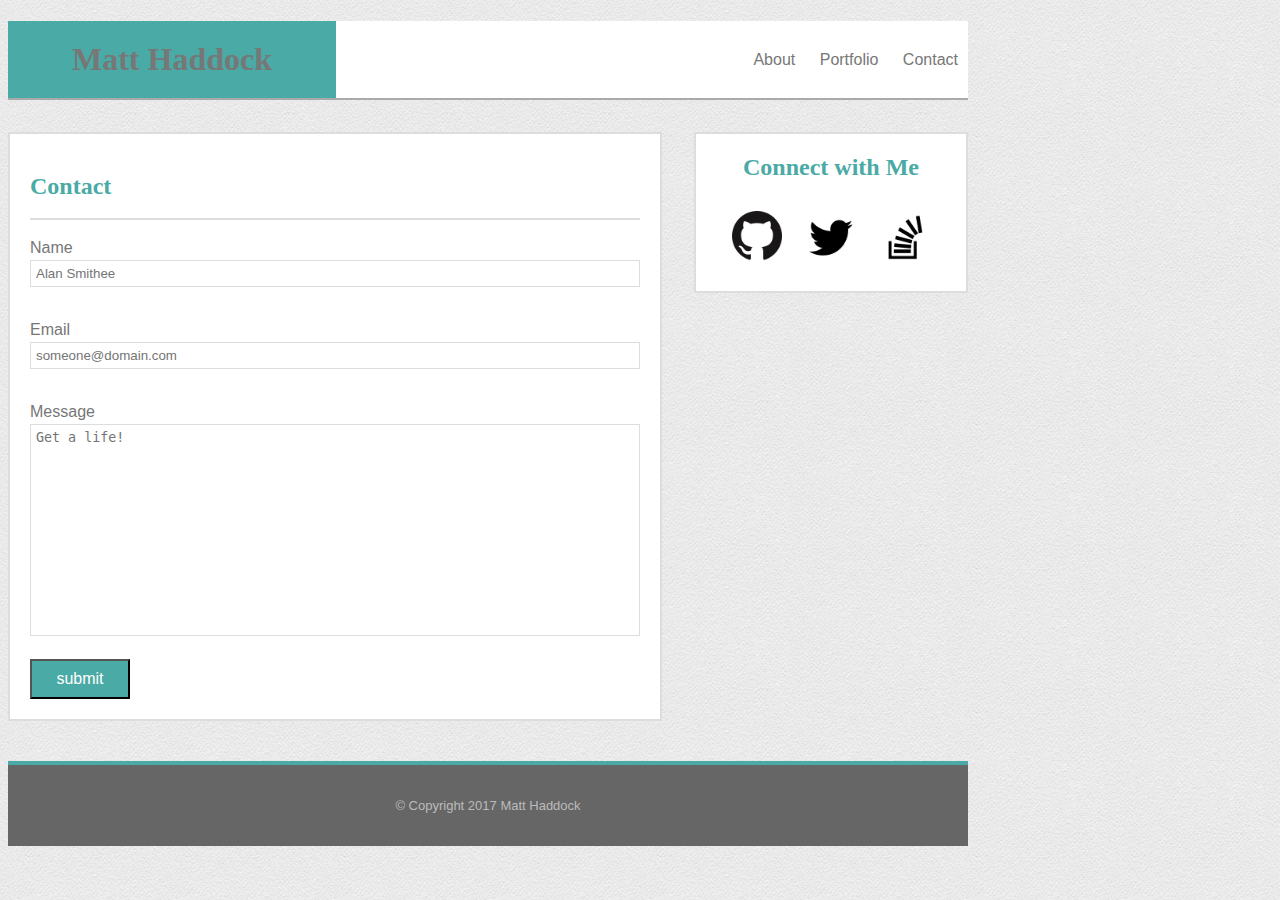
==== contact.html @ 69eca318 "initial site files" ====
<!doctype html>

<html lang="en">
<head>
  <meta charset="utf-8">

  <title>Basic Portfolio - About</title>
  <meta name="description" content="Development for web, app, and life">
  <meta name="author" content="">

  <!-- <link rel="stylesheet" href="assets/css/reset.css"> -->
  <link rel="stylesheet" href="assets/css/style.css">
  <!--[if lt IE 9]>
    <script src="https://cdnjs.cloudflare.com/ajax/libs/html5shiv/3.7.3/html5shiv.js"></script>
  <![endif]-->
</head>

<body>
<!--  <div id="container"> -->
  <header>
    <h1>Matt Haddock</h1>
    <nav>
      <ul>
        <li><a href="index.html">About</a></li>
        <li><a href="portfolio.html">Portfolio</a></li>
        <li><a href="contact.html">Contact</a></li>
      </ul>
    </nav>
  </header>
  <div id="sidebar">
    <h2>Connect with Me</h2>
    <ul>
      <li><a href="http://www.github.com/ModularProductions"><img src="assets/images/github.png" width="50" height="50" alt="GitHub" /></a></li>
      <li><a href="http://www.twitter.com/TheNosferadude"><img src="assets/images/twitter.png" width="50" height="50" alt="Twitter" /></a></li>
      <li><a href="http://www.stackoverflow.com/users/8679340/nosferadude"><img src="assets/images/stackoverflow.png" width="50" height="50" alt="Stack Overflow" /></a></li>
    </ul>
  </div> <!-- sidebar -->
  <section id="content">
    <h2>Contact</h2>
    <form method="post" name="myemailform" action="contact.php">
        <p>
          <label for='name'>Name</label><br>
          <input type="text" name="name" placeholder="Alan Smithee">
        </p>
        <p>
          <label for='email'>Email</label><br>
          <input type="email" name="email" placeholder="someone@domain.com">
        </p>
        <p>
          <label for='message'>Message</label> <br>
          <textarea name="message" placeholder="Get a life!"></textarea>
        </p>
        <input type="submit" name='submit' value="submit">
      </form>
  </section> <!-- content -->
  <footer>
    <p>© Copyright 2017 Matt Haddock</p>
  </footer>
<!--  </div> container -->
</body>
</html>
---- assets/css/style.css ----
body {
    width: 960px;
    background: url("../images/creampaper.png");
    font-family: 'Arial', 'Helvetica Neue', Helvetica, sans-serif;
    color: #777;
}

header {
    border-bottom: 2px solid #aaa;
    width: 100%;
    position: relative;
    background-color: #fff;
    margin-bottom: 2em;
}

nav {
    position: absolute;
    top: 4px;
    right: 0;
}

#content {
    width: 610px;
    background-color: #fff;
    padding: 20px;
    line-height: 150%;
    margin-bottom: 40px;
    border: 2px solid #ddd;    
}

#sidebar {
    width: 270px;
    text-align: center;
    background-color: #fff;
    float: right;
    border: 2px solid #ddd;    
    
}

#content img {
    float: left;
    margin-right: 20px;
}

#content ul {
    display: inline-block;
}

footer {
    display: block;
    width: 100%;
    padding: 20px 0;
    border-top: solid 4px #4aaaa5;
    background-color: #666;
    font-size: small;
    color: #bbb;
    text-align: center;
}

.divider {
    height: 2px;
    background-color: #b3b3b3;
    margin: 0 auto 20px;
}

a {
    text-decoration: none;
    color: inherit;
}

a:hover {
    color: #4aaaa5;
}

ul {
    padding-left: 0;
}

li {
    list-style: none;
    display: inline-block;
    margin: 10px;
}

h1 {
    padding: 20px;
    width: 9em;
    text-align: center;
    margin-bottom: 0;
    background-color: #4aaaa5;
    color: #777;
    font-family: 'Georgia', Times, Times New Roman, serif;    
}

#content h2 {
    border-bottom: solid 2px #ddd;
    width:100%;
    margin-bottom: 10px;
    padding-bottom: 20px;
}

h2 {
    font-family: 'Georgia', Times, Times New Roman, serif;
    color: #4aaaa5;
}

#portfolio p {
    display: block;
    width: 250px;
    margin-top: 140px;
    padding: 15px 0;
    background-color: #4aaaa5;
    text-align: center;
    color: white;
    position: absolute;
}

input[type=text], input[type=email], textarea {
    width: 98%;
    padding: 5px;
    margin-bottom: 15px;
    border: solid 1px #ddd;
    color: #777;
}

textarea {
    height: 200px;
    resize: none;
    margin-bottom: 0;
    overflow: auto;
}

input[type=submit] {
    width: 100px;
    background-color: #4aaaa5;
    color: white;
    border-radius: 0px;
    height: 40px;
    font-size: medium;
}
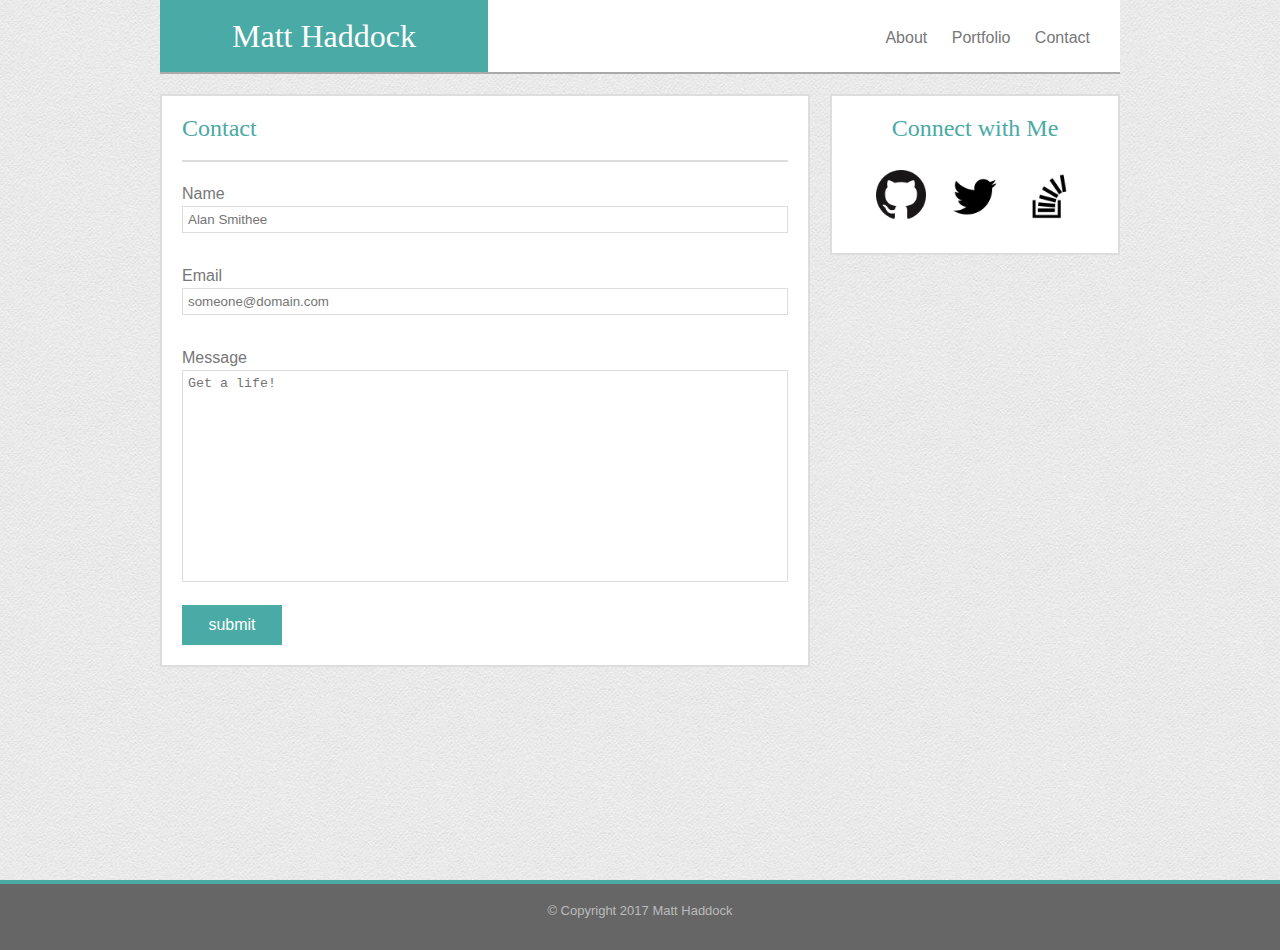
==== commit 066502a6: "Tweaks to match assignment examples" ====
--- a/contact.html
+++ b/contact.html
@@ -8,15 +8,14 @@
   <meta name="description" content="Development for web, app, and life">
   <meta name="author" content="">
 
-  <!-- <link rel="stylesheet" href="assets/css/reset.css"> -->
+  <link rel="stylesheet" href="assets/css/reset.css">
   <link rel="stylesheet" href="assets/css/style.css">
   <!--[if lt IE 9]>
     <script src="https://cdnjs.cloudflare.com/ajax/libs/html5shiv/3.7.3/html5shiv.js"></script>
   <![endif]-->
 </head>
-
 <body>
-<!--  <div id="container"> -->
+<div id="container">    
   <header>
     <h1>Matt Haddock</h1>
     <nav>
@@ -53,9 +52,9 @@
         <input type="submit" name='submit' value="submit">
       </form>
   </section> <!-- content -->
-  <footer>
-    <p>© Copyright 2017 Matt Haddock</p>
-  </footer>
-<!--  </div> container -->
+</div> <!-- container -->
+<footer>
+  <p>© Copyright 2017 Matt Haddock</p>
+</footer>
 </body>
 </html>--- a/assets/css/style.css
+++ b/assets/css/style.css
@@ -1,8 +1,19 @@
+html, body {
+    height: 100%;
+    margin: 0;
+    box-sizing: border-box;    
+}
+
 body {
-    width: 960px;
     background: url("../images/creampaper.png");
     font-family: 'Arial', 'Helvetica Neue', Helvetica, sans-serif;
     color: #777;
+}
+
+#container {
+    width: 960px;
+    margin: 0 auto;
+    min-height: 100%;
 }
 
 header {
@@ -10,28 +21,29 @@
     width: 100%;
     position: relative;
     background-color: #fff;
-    margin-bottom: 2em;
+    margin-bottom: 20px;
 }
 
 nav {
     position: absolute;
-    top: 4px;
-    right: 0;
+    top: 20px;
+    right: 20px;
 }
 
 #content {
-    width: 610px;
+    width: 606px;
     background-color: #fff;
     padding: 20px;
     line-height: 150%;
-    margin-bottom: 40px;
+    margin: 0 0 40px 0;
     border: 2px solid #ddd;    
 }
 
 #sidebar {
-    width: 270px;
+    width: 246px;
     text-align: center;
     background-color: #fff;
+    padding: 20px;
     float: right;
     border: 2px solid #ddd;    
     
@@ -55,12 +67,17 @@
     font-size: small;
     color: #bbb;
     text-align: center;
+    margin-top: -20px;
 }
 
 .divider {
     height: 2px;
     background-color: #b3b3b3;
     margin: 0 auto 20px;
+}
+
+p {
+    margin-bottom: 1em;
 }
 
 a {
@@ -89,19 +106,22 @@
     margin-bottom: 0;
     background-color: #4aaaa5;
     color: #777;
-    font-family: 'Georgia', Times, Times New Roman, serif;    
+    font-family: 'Georgia', Times, Times New Roman, serif;
+    font-size: xx-large;
+    color: #fff;
 }
 
 #content h2 {
     border-bottom: solid 2px #ddd;
     width:100%;
-    margin-bottom: 10px;
     padding-bottom: 20px;
 }
 
 h2 {
     font-family: 'Georgia', Times, Times New Roman, serif;
     color: #4aaaa5;
+    font-size: x-large;
+    margin-bottom: 20px;    
 }
 
 #portfolio p {
@@ -134,7 +154,7 @@
     width: 100px;
     background-color: #4aaaa5;
     color: white;
-    border-radius: 0px;
+    border: none;
     height: 40px;
     font-size: medium;
 }
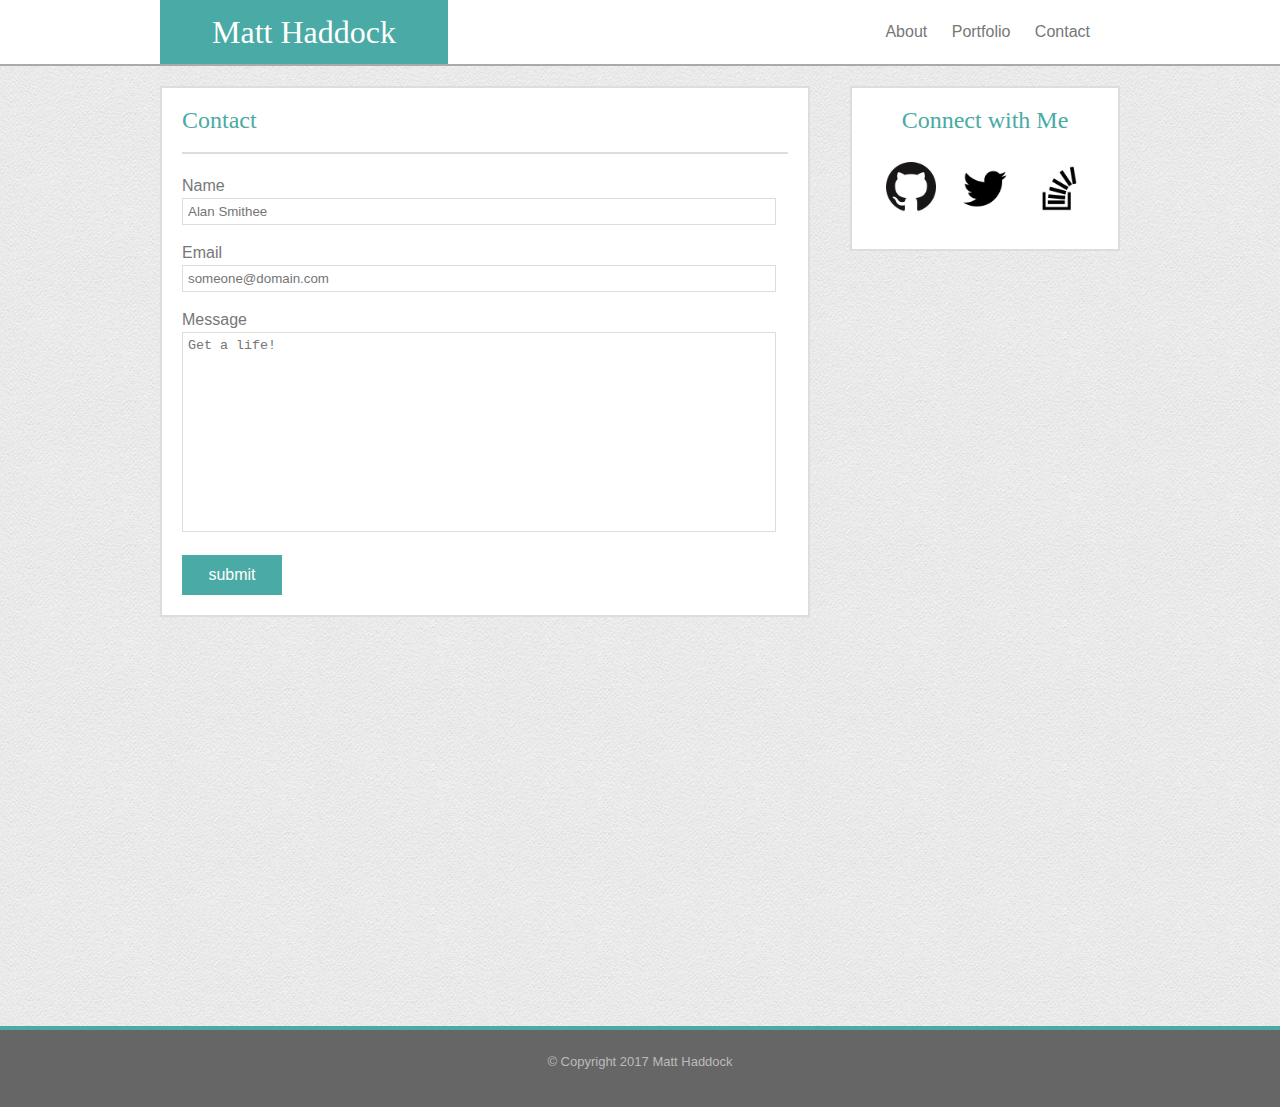
==== commit 91fe6caa: "cleanup, pre sticky footer" ====
--- a/contact.html
+++ b/contact.html
@@ -1,13 +1,10 @@
 <!doctype html>
-
 <html lang="en">
 <head>
   <meta charset="utf-8">
-
   <title>Basic Portfolio - About</title>
   <meta name="description" content="Development for web, app, and life">
-  <meta name="author" content="">
-
+  <meta name="author" content="MTH">
   <link rel="stylesheet" href="assets/css/reset.css">
   <link rel="stylesheet" href="assets/css/style.css">
   <!--[if lt IE 9]>
@@ -15,46 +12,48 @@
   <![endif]-->
 </head>
 <body>
-<div id="container">    
   <header>
-    <h1>Matt Haddock</h1>
-    <nav>
+    <div id="header-content">
+      <h1>Matt Haddock</h1>
+      <nav>
+        <ul>
+          <li><a href="index.html">About</a></li>
+          <li><a href="portfolio.html">Portfolio</a></li>
+          <li><a href="contact.html">Contact</a></li>
+        </ul>
+      </nav>
+    </div> <!-- header-content -->
+  </header>
+  <div id="container">          
+    <div id="sidebar">
+      <h2>Connect with Me</h2>
       <ul>
-        <li><a href="index.html">About</a></li>
-        <li><a href="portfolio.html">Portfolio</a></li>
-        <li><a href="contact.html">Contact</a></li>
+        <li><a href="http://www.github.com/ModularProductions"><img src="assets/images/github.png" width="50" height="50" alt="GitHub" /></a></li>
+        <li><a href="http://www.twitter.com/TheNosferadude"><img src="assets/images/twitter.png" width="50" height="50" alt="Twitter" /></a></li>
+        <li><a href="http://www.stackoverflow.com/users/8679340/nosferadude"><img src="assets/images/stackoverflow.png" width="50" height="50" alt="Stack Overflow" /></a></li>
       </ul>
-    </nav>
-  </header>
-  <div id="sidebar">
-    <h2>Connect with Me</h2>
-    <ul>
-      <li><a href="http://www.github.com/ModularProductions"><img src="assets/images/github.png" width="50" height="50" alt="GitHub" /></a></li>
-      <li><a href="http://www.twitter.com/TheNosferadude"><img src="assets/images/twitter.png" width="50" height="50" alt="Twitter" /></a></li>
-      <li><a href="http://www.stackoverflow.com/users/8679340/nosferadude"><img src="assets/images/stackoverflow.png" width="50" height="50" alt="Stack Overflow" /></a></li>
-    </ul>
-  </div> <!-- sidebar -->
-  <section id="content">
-    <h2>Contact</h2>
-    <form method="post" name="myemailform" action="contact.php">
-        <p>
-          <label for='name'>Name</label><br>
-          <input type="text" name="name" placeholder="Alan Smithee">
-        </p>
-        <p>
-          <label for='email'>Email</label><br>
-          <input type="email" name="email" placeholder="someone@domain.com">
-        </p>
-        <p>
-          <label for='message'>Message</label> <br>
-          <textarea name="message" placeholder="Get a life!"></textarea>
-        </p>
-        <input type="submit" name='submit' value="submit">
-      </form>
-  </section> <!-- content -->
-</div> <!-- container -->
-<footer>
-  <p>© Copyright 2017 Matt Haddock</p>
-</footer>
+    </div> <!-- sidebar -->
+    <section id="content">
+      <h2>Contact</h2>
+      <form method="post" name="myemailform" action="contact.php">
+          <p>
+            <label for='name'>Name</label><br>
+            <input type="text" name="name" placeholder="Alan Smithee">
+          </p>
+          <p>
+            <label for='email'>Email</label><br>
+            <input type="email" name="email" placeholder="someone@domain.com">
+          </p>
+          <p>
+            <label for='message'>Message</label> <br>
+            <textarea name="message" placeholder="Get a life!"></textarea>
+          </p>
+          <input type="submit" name='submit' value="submit">
+        </form>
+    </section> <!-- content -->
+  </div> <!-- container -->
+  <footer>
+    <p>© Copyright 2017 Matt Haddock</p>
+  </footer>
 </body>
 </html>--- a/assets/css/style.css
+++ b/assets/css/style.css
@@ -1,13 +1,16 @@
+* {
+    box-sizing: border-box;        
+}
+
 html, body {
     height: 100%;
-    margin: 0;
-    box-sizing: border-box;    
 }
 
 body {
     background: url("../images/creampaper.png");
     font-family: 'Arial', 'Helvetica Neue', Helvetica, sans-serif;
     color: #777;
+    line-height: 150%;
 }
 
 #container {
@@ -18,35 +21,38 @@
 
 header {
     border-bottom: 2px solid #aaa;
-    width: 100%;
-    position: relative;
     background-color: #fff;
     margin-bottom: 20px;
+    width: 100%;
+}
+
+#header-content {
+    width: 960px;
+    position: relative;
+    margin: 0 auto;
+    display: block;
 }
 
 nav {
     position: absolute;
-    top: 20px;
+    top: 10px;
     right: 20px;
 }
 
 #content {
-    width: 606px;
+    width: 650px;
     background-color: #fff;
     padding: 20px;
-    line-height: 150%;
-    margin: 0 0 40px 0;
     border: 2px solid #ddd;    
 }
 
 #sidebar {
-    width: 246px;
+    width: 270px;
     text-align: center;
     background-color: #fff;
     padding: 20px;
     float: right;
     border: 2px solid #ddd;    
-    
 }
 
 #content img {
@@ -54,26 +60,15 @@
     margin-right: 20px;
 }
 
-#content ul {
-    display: inline-block;
-}
-
 footer {
-    display: block;
-    width: 100%;
     padding: 20px 0;
     border-top: solid 4px #4aaaa5;
     background-color: #666;
     font-size: small;
     color: #bbb;
     text-align: center;
-    margin-top: -20px;
-}
-
-.divider {
-    height: 2px;
-    background-color: #b3b3b3;
-    margin: 0 auto 20px;
+    margin-top: 40px;
+    width: 100%;
 }
 
 p {
@@ -87,10 +82,6 @@
 
 a:hover {
     color: #4aaaa5;
-}
-
-ul {
-    padding-left: 0;
 }
 
 li {
@@ -138,7 +129,6 @@
 input[type=text], input[type=email], textarea {
     width: 98%;
     padding: 5px;
-    margin-bottom: 15px;
     border: solid 1px #ddd;
     color: #777;
 }
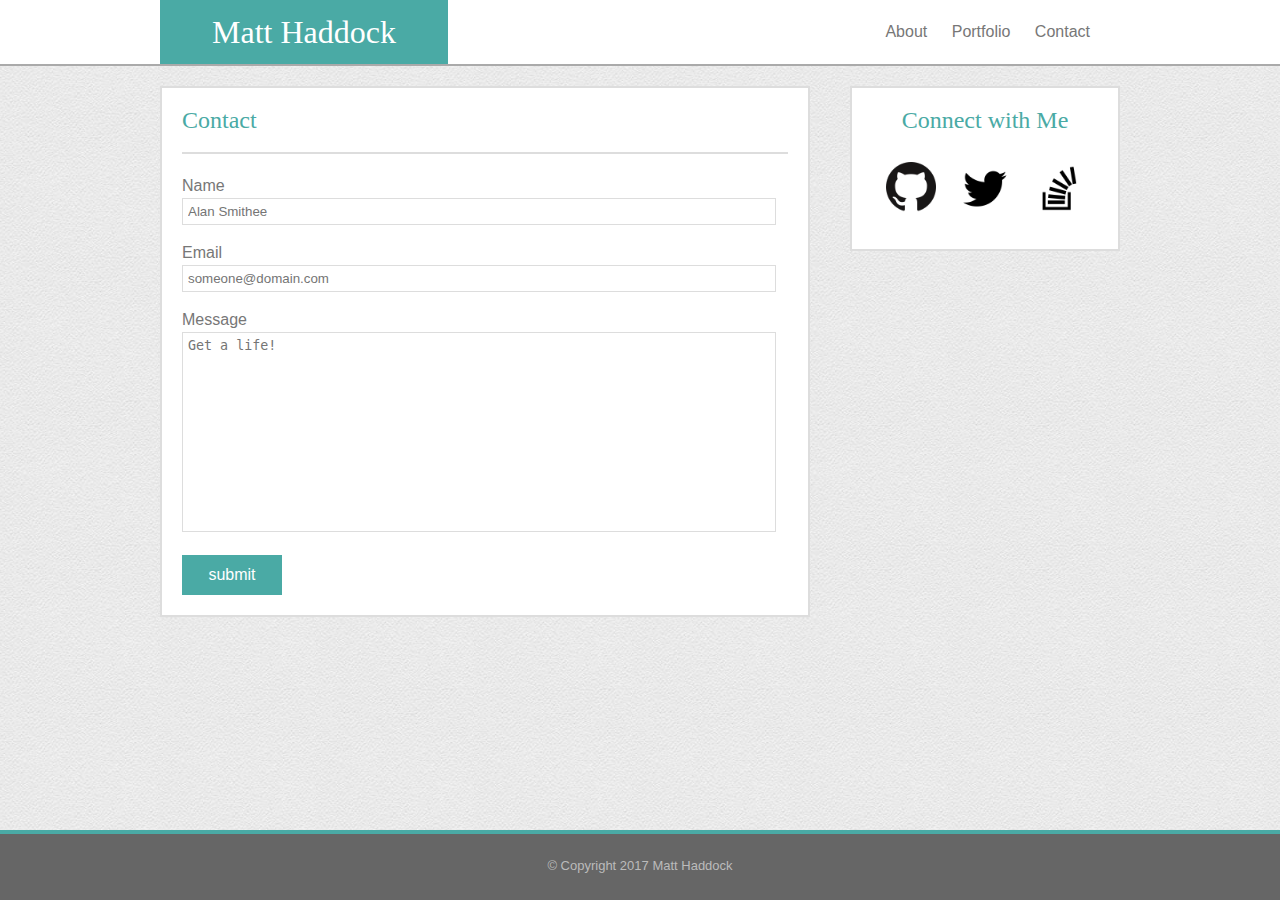
==== commit f7b56b72: "working sticky" ====
--- a/contact.html
+++ b/contact.html
@@ -12,46 +12,48 @@
   <![endif]-->
 </head>
 <body>
-  <header>
-    <div id="header-content">
-      <h1>Matt Haddock</h1>
-      <nav>
+  <div id="wrap">
+    <header>
+      <div id="header-content">
+        <h1>Matt Haddock</h1>
+        <nav>
+          <ul>
+            <li><a href="index.html">About</a></li>
+            <li><a href="portfolio.html">Portfolio</a></li>
+            <li><a href="contact.html">Contact</a></li>
+          </ul>
+        </nav>
+      </div> <!-- header-content -->
+    </header>
+    <div id="main-content">          
+      <section id="sidebar">
+        <h2>Connect with Me</h2>
         <ul>
-          <li><a href="index.html">About</a></li>
-          <li><a href="portfolio.html">Portfolio</a></li>
-          <li><a href="contact.html">Contact</a></li>
+          <li><a href="http://www.github.com/ModularProductions"><img src="assets/images/github.png" width="50" height="50" alt="GitHub" /></a></li>
+          <li><a href="http://www.twitter.com/TheNosferadude"><img src="assets/images/twitter.png" width="50" height="50" alt="Twitter" /></a></li>
+          <li><a href="http://www.stackoverflow.com/users/8679340/nosferadude"><img src="assets/images/stackoverflow.png" width="50" height="50" alt="Stack Overflow" /></a></li>
         </ul>
-      </nav>
-    </div> <!-- header-content -->
-  </header>
-  <div id="container">          
-    <div id="sidebar">
-      <h2>Connect with Me</h2>
-      <ul>
-        <li><a href="http://www.github.com/ModularProductions"><img src="assets/images/github.png" width="50" height="50" alt="GitHub" /></a></li>
-        <li><a href="http://www.twitter.com/TheNosferadude"><img src="assets/images/twitter.png" width="50" height="50" alt="Twitter" /></a></li>
-        <li><a href="http://www.stackoverflow.com/users/8679340/nosferadude"><img src="assets/images/stackoverflow.png" width="50" height="50" alt="Stack Overflow" /></a></li>
-      </ul>
-    </div> <!-- sidebar -->
-    <section id="content">
-      <h2>Contact</h2>
-      <form method="post" name="myemailform" action="contact.php">
-          <p>
-            <label for='name'>Name</label><br>
-            <input type="text" name="name" placeholder="Alan Smithee">
-          </p>
-          <p>
-            <label for='email'>Email</label><br>
-            <input type="email" name="email" placeholder="someone@domain.com">
-          </p>
-          <p>
-            <label for='message'>Message</label> <br>
-            <textarea name="message" placeholder="Get a life!"></textarea>
-          </p>
-          <input type="submit" name='submit' value="submit">
-        </form>
-    </section> <!-- content -->
-  </div> <!-- container -->
+      </section> <!-- sidebar -->
+      <section id="fullbar">
+        <h2>Contact</h2>
+        <form method="post" name="myemailform" action="contact.php">
+            <p>
+              <label for='name'>Name</label><br>
+              <input type="text" name="name" placeholder="Alan Smithee">
+            </p>
+            <p>
+              <label for='email'>Email</label><br>
+              <input type="email" name="email" placeholder="someone@domain.com">
+            </p>
+            <p>
+              <label for='message'>Message</label> <br>
+              <textarea name="message" placeholder="Get a life!"></textarea>
+            </p>
+            <input type="submit" name='submit' value="submit">
+          </form>
+      </section> <!-- fullbar -->
+    </div> <!-- main-content -->
+  </div> <!-- wrap -->
   <footer>
     <p>© Copyright 2017 Matt Haddock</p>
   </footer>
--- a/assets/css/style.css
+++ b/assets/css/style.css
@@ -1,9 +1,11 @@
 * {
-    box-sizing: border-box;        
+    box-sizing: inherit;       
 }
 
 html, body {
     height: 100%;
+    margin: 0;
+    box-sizing: border-box;
 }
 
 body {
@@ -13,10 +15,16 @@
     line-height: 150%;
 }
 
-#container {
+#wrap {
+    min-height: 100%;
+    padding-bottom: 20px;
+    width: 100%;
+}
+
+#main-content {
     width: 960px;
     margin: 0 auto;
-    min-height: 100%;
+    padding-bottom: 70px;
 }
 
 header {
@@ -39,7 +47,7 @@
     right: 20px;
 }
 
-#content {
+#fullbar {
     width: 650px;
     background-color: #fff;
     padding: 20px;
@@ -55,19 +63,20 @@
     border: 2px solid #ddd;    
 }
 
-#content img {
+#fullbar img {
     float: left;
     margin-right: 20px;
 }
 
 footer {
     padding: 20px 0;
+    height: 70px;
     border-top: solid 4px #4aaaa5;
     background-color: #666;
     font-size: small;
     color: #bbb;
     text-align: center;
-    margin-top: 40px;
+    margin-top: -70px;
     width: 100%;
 }
 
@@ -102,7 +111,7 @@
     color: #fff;
 }
 
-#content h2 {
+#fullbar h2 {
     border-bottom: solid 2px #ddd;
     width:100%;
     padding-bottom: 20px;
